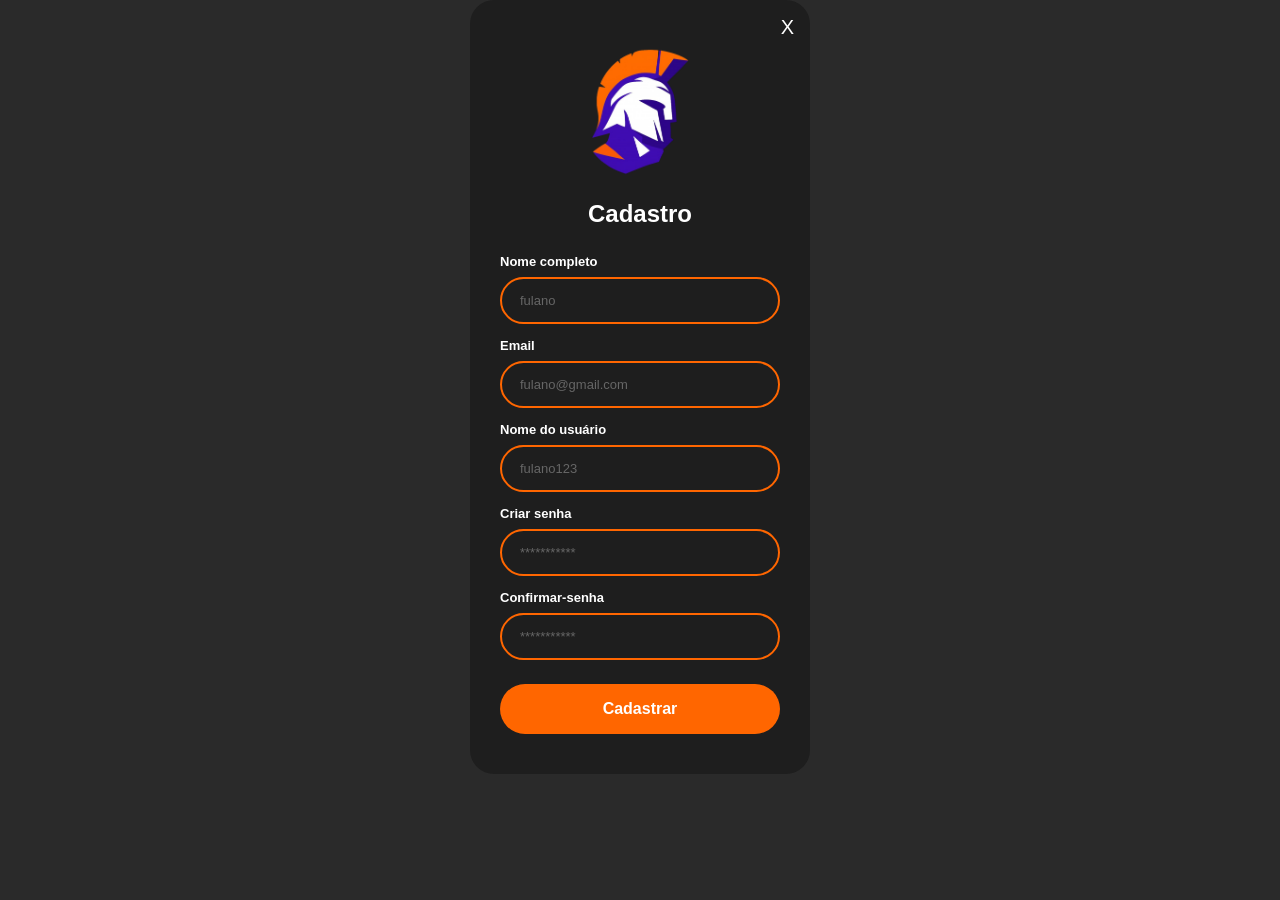
==== cadastro.html @ 64136d31 "atualizacao mais reente" ====
<!DOCTYPE html>
<html lang="pt-br">
<head>
<meta charset="UTF-8">
<meta name="viewport" content="width=device-width, initial-scale=1.0">
<link rel="stylesheet" href="css/cadastro.css">
<title>Cadastro - Titan Fit</title>
</head>
<body>
 
<div class="modal">
 
<button class="fechar">X</button>
 
<figure>
<img src="fotos/logo2.png" alt="Logo Titan Fit">
</figure>

<h1>Cadastro</h1>

<form>
    <label for="nome">Nome completo</label>
    <input type="text" id="nome" name="nome" placeholder="fulano">


    <label for="email">Email</label>
    <input type="email" id="email" name="email" placeholder="fulano@gmail.com">

    <label for="usuario">Nome do usuário</label>
    <input type="text" id="usuario" name="usuario" placeholder="fulano123">

    <label for="senha">Criar senha</label>
    <input type="password" id="senha" name="senha" placeholder="***********">

    <label for="confirmar-senha">Confirmar-senha</label>
    <input type="password" id="confirmar-senha" name="confirmar-senha" placeholder="***********">

    <button type="submit">Cadastrar</button>
    </form>
---- css/cadastro.css ----
* {
        margin: 0;
        padding: 0;
        box-sizing: border-box;
    }

    body {
        background-color: #2a2a2a;
        display: flex;
        justify-content: center;
        align-items: center;
        min-width: 100vh;
        font-family: Aril, sans-serif;
    }

    .modal {
        background-color: #1e1e1e;
        border-radius: 24px;
        width: 340px;
        padding: 40px 30px;
        position: relative;
        display: flex;
        flex-direction: column;
        align-items: center;
        gap: 12px;
    }

    .fechar {
        position: absolute;
        top: 16px;
        right: 16px;
        background: transparent;
        border: none;
        color: #ffffff;
        font-size: 20px;
        cursor: pointer;
    }

    figure {
        margin-bottom: 4px;
    }

    figure img {
        width: 100px;
        height: 140px;
        object-fit: contain;
    }

    h1 {
        color: #ffffff;
        font-size: 24px;
        font-weight: bold;
        margin-bottom: 8px;
    }

    form {
        width: 100%;
        display: flex;
        flex-direction: column;
        gap: 8px;
    }

    label {
        color: #ffffff;
        font-size: 13px;
        font-weight: bold;
        margin-top: 6px;
    }

    input {
        width: 100%;
        padding: 14px 18px;
        background-color: transparent;
        border: 2px solid #ff6600;
        border-radius: 50px;
        color: #ffffff;
        font-size: 13px;
        outline: none;
    }

    input::placeholder {
        color: #666666;
    }

    
    button[type="submit"] {
        width: 100%;
        padding: 16px;
        background-color: #ff6600;
        border: none;
        border-radius: 50px;
        color: #ffffff;
        font-size: 16px;
        font-weight: bold;
        cursor: pointer;
        margin-top: 16px;
    }

    button[type="submit"]:hover {
        opacity: 0.85;

    }
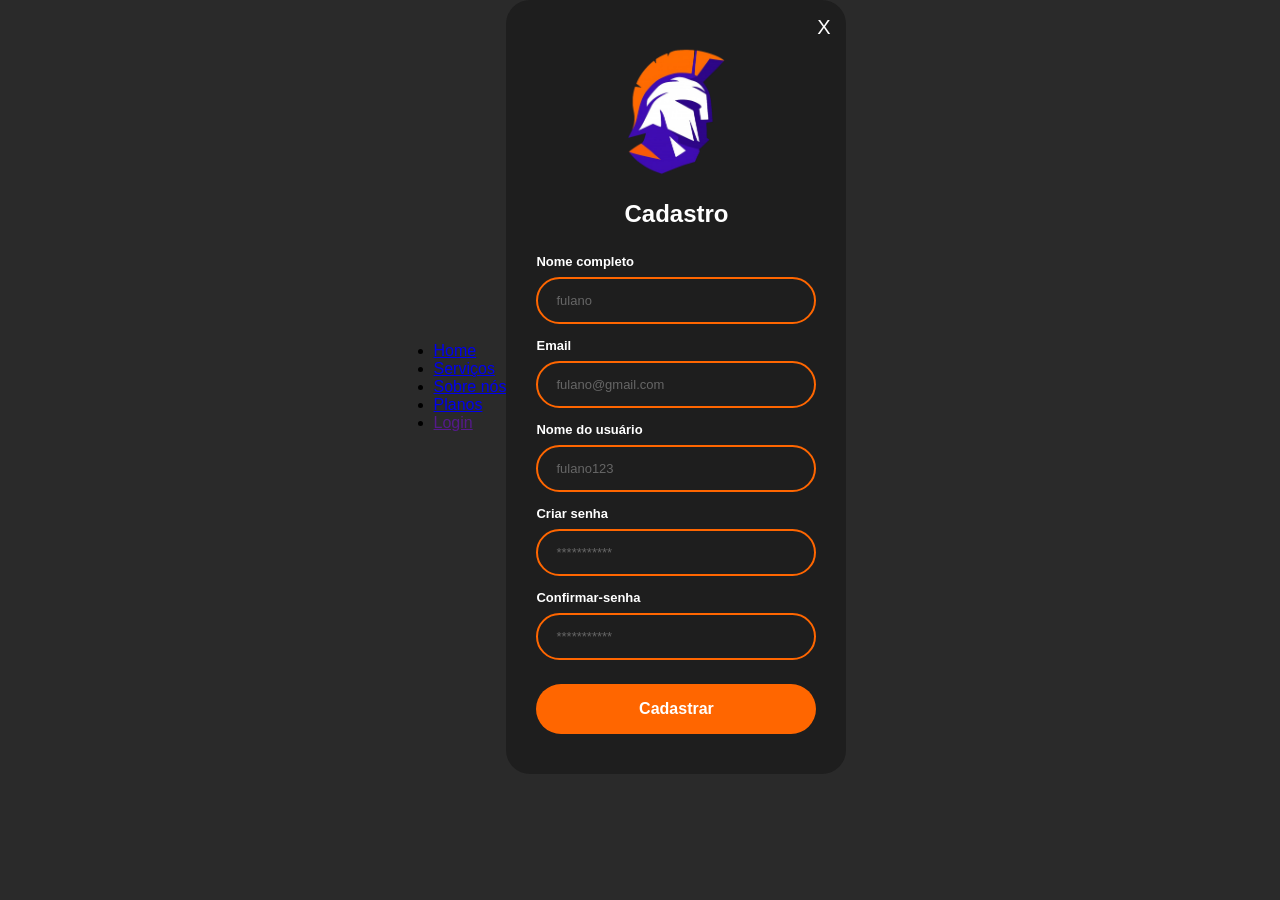
==== commit a206a2a3: "parte final" ====
--- a/cadastro.html
+++ b/cadastro.html
@@ -6,6 +6,17 @@
 <link rel="stylesheet" href="css/cadastro.css">
 <title>Cadastro - Titan Fit</title>
 </head>
+ <div class="menu">
+            <ul>
+                <li> <a href="Home.html" tabindex="1">Home</a></li>
+                <li><a href="serviços.html" tabindex="1">Serviços</a></li>
+                <li> <a href="sobre-nos.html" tabindex="1">Sobre nós</a></li>
+                <li> <a href="Planos.html" tabindex="1">Planos</a></li>
+                <li>
+                    <a href="" tabindex="1">Login</a></li>
+ 
+            </ul>
+        </div>
 <body>
  
 <div class="modal">
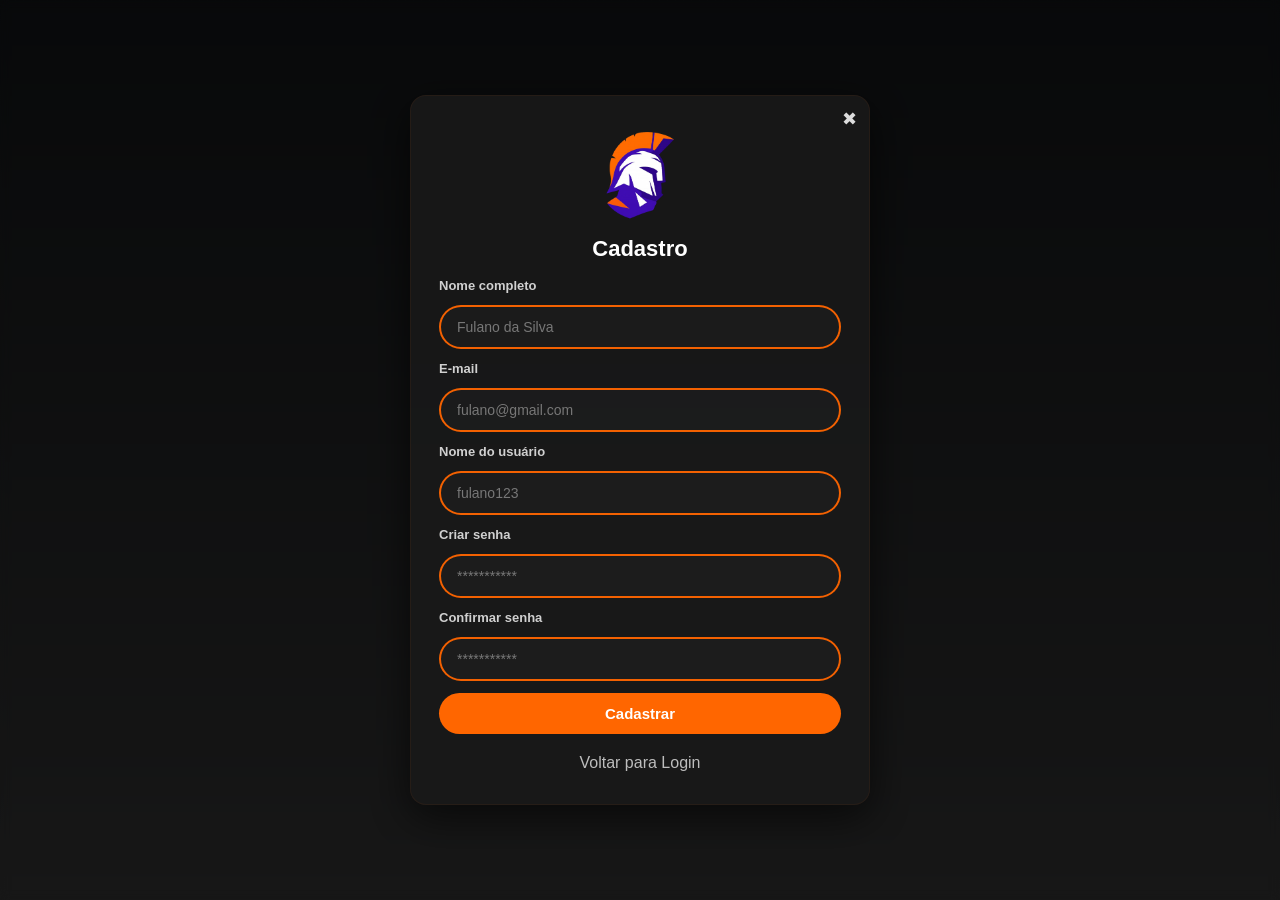
==== commit 387dc33a: "parte final do sobre nos" ====
--- a/cadastro.html
+++ b/cadastro.html
@@ -1,50 +1,123 @@
 <!DOCTYPE html>
+
 <html lang="pt-br">
+
 <head>
-<meta charset="UTF-8">
-<meta name="viewport" content="width=device-width, initial-scale=1.0">
-<link rel="stylesheet" href="css/cadastro.css">
-<title>Cadastro - Titan Fit</title>
+
+  <meta charset="utf-8" />
+
+  <meta name="viewport" content="width=device-width,initial-scale=1" />
+
+  <title>Cadastro - Titan Fit</title>
+
+  <link rel="stylesheet" href="css/cadastro.css" />
+
 </head>
- <div class="menu">
-            <ul>
-                <li> <a href="Home.html" tabindex="1">Home</a></li>
-                <li><a href="serviços.html" tabindex="1">Serviços</a></li>
-                <li> <a href="sobre-nos.html" tabindex="1">Sobre nós</a></li>
-                <li> <a href="Planos.html" tabindex="1">Planos</a></li>
-                <li>
-                    <a href="" tabindex="1">Login</a></li>
- 
-            </ul>
-        </div>
+
 <body>
- 
-<div class="modal">
- 
-<button class="fechar">X</button>
- 
-<figure>
-<img src="fotos/logo2.png" alt="Logo Titan Fit">
-</figure>
-
-<h1>Cadastro</h1>
-
-<form>
-    <label for="nome">Nome completo</label>
-    <input type="text" id="nome" name="nome" placeholder="fulano">
 
 
-    <label for="email">Email</label>
-    <input type="email" id="email" name="email" placeholder="fulano@gmail.com">
 
-    <label for="usuario">Nome do usuário</label>
-    <input type="text" id="usuario" name="usuario" placeholder="fulano123">
+  <!-- Overlay cobrindo a tela inteira (visível por padrão nesta página) -->
 
-    <label for="senha">Criar senha</label>
-    <input type="password" id="senha" name="senha" placeholder="***********">
+  <div id="cadastro-overlay" class="overlay" aria-hidden="false">
 
-    <label for="confirmar-senha">Confirmar-senha</label>
-    <input type="password" id="confirmar-senha" name="confirmar-senha" placeholder="***********">
+    <div class="modal" role="dialog" aria-modal="true" aria-labelledby="cadastro-title">
 
-    <button type="submit">Cadastrar</button>
-    </form>+      <button class="fechar" aria-label="Fechar" id="btn-close">✖</button>
+
+
+
+      <figure>
+
+        <img src="fotos/logo.png" alt="Logo Titan Fit">
+
+      </figure>
+
+
+
+      <h1 id="cadastro-title">Cadastro</h1>
+
+
+
+      <form id="cadastro-form" action="#" method="post" novalidate>
+
+        <label for="nome">Nome completo</label>
+
+        <input type="text" id="nome" name="nome" placeholder="Fulano da Silva" required>
+
+
+
+        <label for="email">E-mail</label>
+
+        <input type="email" id="email" name="email" placeholder="fulano@gmail.com" required>
+
+
+
+        <label for="usuario">Nome do usuário</label>
+
+        <input type="text" id="usuario" name="usuario" placeholder="fulano123" required>
+
+
+
+        <label for="senha">Criar senha</label>
+
+        <div class="input-group">
+
+          <input type="password" id="senha" name="senha" placeholder="***********" required>
+
+          <button type="button" class="password-toggle" data-target="senha" aria-label="Mostrar senha"></button>
+
+        </div>
+
+
+
+        <label for="confirmar-senha">Confirmar senha</label>
+
+        <div class="input-group">
+
+          <input type="password" id="confirmar-senha" name="confirmar-senha" placeholder="***********" required>
+
+          <button type="button" class="password-toggle" data-target="confirmar-senha" aria-label="Mostrar confirmar senha"></button>
+
+        </div>
+
+
+
+        <div class="erro-senha" id="erro-senha" role="alert" aria-live="assertive" style="display:none;">
+
+          As senhas não coincidem.
+
+        </div>
+
+
+
+        <!-- Ajuste 2: botão com id para controlar via JS e estrutura do loader -->
+
+        <button type="submit" id="cadastro-submit">
+
+          <span class="btn-loader" aria-hidden="true"></span>
+
+          <span class="btn-text">Cadastrar</span>
+
+        </button>
+
+      </form>
+
+
+
+      <a href="sobre-nos.html" class="voltar">Voltar para Login</a>
+
+    </div>
+
+  </div>
+
+
+
+  <!-- Ajuste 3: incluir o script de comportamento -->
+
+  <script src="js/cadastro.js"></script>
+
+</body>
+
+</html>
--- a/css/cadastro.css
+++ b/css/cadastro.css
@@ -1,102 +1,477 @@
+/* Reset básico */
+
 * {
-        margin: 0;
-        padding: 0;
-        box-sizing: border-box;
-    }
-
-    body {
-        background-color: #2a2a2a;
-        display: flex;
-        justify-content: center;
-        align-items: center;
-        min-width: 100vh;
-        font-family: Aril, sans-serif;
-    }
-
-    .modal {
-        background-color: #1e1e1e;
-        border-radius: 24px;
-        width: 340px;
-        padding: 40px 30px;
-        position: relative;
-        display: flex;
-        flex-direction: column;
-        align-items: center;
-        gap: 12px;
-    }
-
-    .fechar {
-        position: absolute;
-        top: 16px;
-        right: 16px;
-        background: transparent;
-        border: none;
-        color: #ffffff;
-        font-size: 20px;
-        cursor: pointer;
-    }
-
-    figure {
-        margin-bottom: 4px;
-    }
-
-    figure img {
-        width: 100px;
-        height: 140px;
-        object-fit: contain;
-    }
-
-    h1 {
-        color: #ffffff;
-        font-size: 24px;
-        font-weight: bold;
-        margin-bottom: 8px;
-    }
-
-    form {
-        width: 100%;
-        display: flex;
-        flex-direction: column;
-        gap: 8px;
-    }
-
-    label {
-        color: #ffffff;
-        font-size: 13px;
-        font-weight: bold;
-        margin-top: 6px;
-    }
-
-    input {
-        width: 100%;
-        padding: 14px 18px;
-        background-color: transparent;
-        border: 2px solid #ff6600;
-        border-radius: 50px;
-        color: #ffffff;
-        font-size: 13px;
-        outline: none;
-    }
-
-    input::placeholder {
-        color: #666666;
-    }
-
-    
-    button[type="submit"] {
-        width: 100%;
-        padding: 16px;
-        background-color: #ff6600;
-        border: none;
-        border-radius: 50px;
-        color: #ffffff;
-        font-size: 16px;
-        font-weight: bold;
-        cursor: pointer;
-        margin-top: 16px;
-    }
-
-    button[type="submit"]:hover {
-        opacity: 0.85;
-
-    }+
+  margin: 0;
+
+  padding: 0;
+
+  box-sizing: border-box;
+
+}
+
+
+
+/* Body */
+
+body {
+
+  font-family: Arial, sans-serif;
+
+  background: linear-gradient(180deg, #0f1113 0%, #2a2a2a 100%);
+
+  min-height: 100vh;
+
+  color: #fff;
+
+}
+
+
+
+/* Overlay cobrindo a viewport e centralizando o modal */
+
+.overlay {
+
+  position: fixed;
+
+  inset: 0;
+
+  display: flex;
+
+  align-items: center;
+
+  justify-content: center;
+
+  background: rgba(0, 0, 0, 0.45);
+
+  backdrop-filter: blur(5px);
+
+  -webkit-backdrop-filter: blur(5px);
+
+  padding: 20px;
+
+  z-index: 999;
+
+}
+
+
+
+/* Classe utilitária para esconder */
+
+.hidden {
+
+  display: none !important;
+
+}
+
+
+
+/* animação de entrada */
+
+@keyframes popIn {
+
+  from {
+
+    opacity: 0;
+
+    transform: translateY(10px) scale(.98);
+
+  }
+
+
+
+  to {
+
+    opacity: 1;
+
+    transform: translateY(0) scale(1);
+
+  }
+
+}
+
+
+
+/* Modal (glass / dark) */
+
+.modal {
+
+  width: 460px;
+
+  max-width: 96%;
+
+  background: rgba(25, 25, 25, 0.94);
+
+  border-radius: 16px;
+
+  padding: 32px 28px;
+
+  box-shadow: 0 12px 40px rgba(0, 0, 0, 0.6);
+
+  border: 1px solid rgba(255, 102, 0, 0.06);
+
+  display: flex;
+
+  flex-direction: column;
+
+  gap: 12px;
+
+  position: relative;
+
+  animation: popIn .28s ease-out;
+
+}
+
+
+
+/* botão fechar */
+
+.fechar {
+
+  position: absolute;
+
+  top: 12px;
+
+  right: 12px;
+
+  background: transparent;
+
+  border: none;
+
+  color: #ddd;
+
+  font-size: 18px;
+
+  cursor: pointer;
+
+}
+
+
+
+/* logo */
+
+figure {
+
+  display: flex;
+
+  justify-content: center;
+
+  margin-bottom: 4px;
+
+}
+
+
+
+figure img {
+
+  width: 92px;
+
+  height: 92px;
+
+  object-fit: contain;
+
+}
+
+
+
+/* título */
+
+h1 {
+
+  color: #fff;
+
+  font-size: 22px;
+
+  margin-bottom: 4px;
+
+  text-align: center;
+
+}
+
+
+
+/* formulário */
+
+form {
+
+  display: flex;
+
+  flex-direction: column;
+
+  gap: 12px;
+
+  width: 100%;
+
+}
+
+
+
+label {
+
+  color: #d0d0d0;
+
+  font-size: 13px;
+
+  font-weight: 600;
+
+}
+
+
+
+/* wrapper para inputs com ícone de ação */
+
+.input-group {
+
+  position: relative;
+
+  width: 100%;
+
+}
+
+
+
+/* inputs */
+
+input {
+
+  width: 100%;
+
+  padding: 12px 16px;
+
+  border-radius: 999px;
+
+  border: 2px solid rgba(255, 102, 0, 0.95);
+
+  background: rgba(255, 255, 255, 0.02);
+
+  color: #fff;
+
+  font-size: 14px;
+
+  outline: none;
+
+  transition: box-shadow .12s, border-color .12s;
+
+}
+
+
+
+input::placeholder {
+
+  color: #777;
+
+}
+
+
+
+/* foco acessível */
+
+input:focus {
+
+  box-shadow: 0 6px 20px rgba(255, 102, 0, 0.08);
+
+  border-color: rgba(255, 102, 0, 1);
+
+}
+
+
+
+/* botão mostrar senha (ícone) */
+
+.password-toggle {
+
+  position: absolute;
+
+  right: 8px;
+
+  top: 50%;
+
+  transform: translateY(-50%);
+
+  background: transparent;
+
+  border: none;
+
+  color: #ddd;
+
+  cursor: pointer;
+
+  font-size: 16px;
+
+  padding: 6px;
+
+  display: flex;
+
+  align-items: center;
+
+  justify-content: center;
+
+}
+
+
+
+/* mensagem de erro */
+
+.erro-senha {
+
+  color: #ff7b7b;
+
+  font-size: 13px;
+
+  display: none;
+
+  margin-top: -6px;
+
+}
+
+
+
+/* botão submit com espaço para loader */
+
+button[type="submit"] {
+
+  width: 100%;
+
+  padding: 12px;
+
+  border-radius: 999px;
+
+  border: none;
+
+  background: #ff6600;
+
+  color: #fff;
+
+  font-weight: 700;
+
+  cursor: pointer;
+
+  font-size: 15px;
+
+  display: inline-flex;
+
+  align-items: center;
+
+  justify-content: center;
+
+  gap: 10px;
+
+}
+
+
+
+/* loader pequeno (mostrado via JS ao enviar) */
+
+.btn-loader {
+
+  width: 16px;
+
+  height: 16px;
+
+  border: 2px solid rgba(255, 255, 255, 0.25);
+
+  border-top-color: #fff;
+
+  border-radius: 50%;
+
+  animation: spin .8s linear infinite;
+
+  display: none;
+
+  /* será ativado via JS adicionando classe .sending no botão */
+
+}
+
+
+
+@keyframes spin {
+
+  to {
+
+    transform: rotate(360deg);
+
+  }
+
+}
+
+
+
+/* quando enviar (exemplo: via JS adicionar .sending ao botão) */
+
+button[type="submit"].sending .btn-loader {
+
+  display: inline-block;
+
+}
+
+
+
+button[type="submit"].sending .btn-text {
+
+  opacity: .7;
+
+}
+
+
+
+/* link voltar */
+
+.voltar {
+
+  color: #bdbdbd;
+
+  text-align: center;
+
+  display: block;
+
+  margin-top: 8px;
+
+  text-decoration: none;
+
+}
+
+
+
+.voltar:hover {
+
+  color: #ff6600;
+
+  text-decoration: underline;
+
+}
+
+
+
+/* responsivo */
+
+@media (max-width:600px) {
+
+  .modal {
+
+    width: 94%;
+
+    padding: 20px;
+
+    border-radius: 12px;
+
+  }
+
+
+
+  figure img {
+
+    width: 76px;
+
+    height: 76px;
+
+  }
+
+
+
+  h1 {
+
+    font-size: 20px;
+
+  }
+
+}
